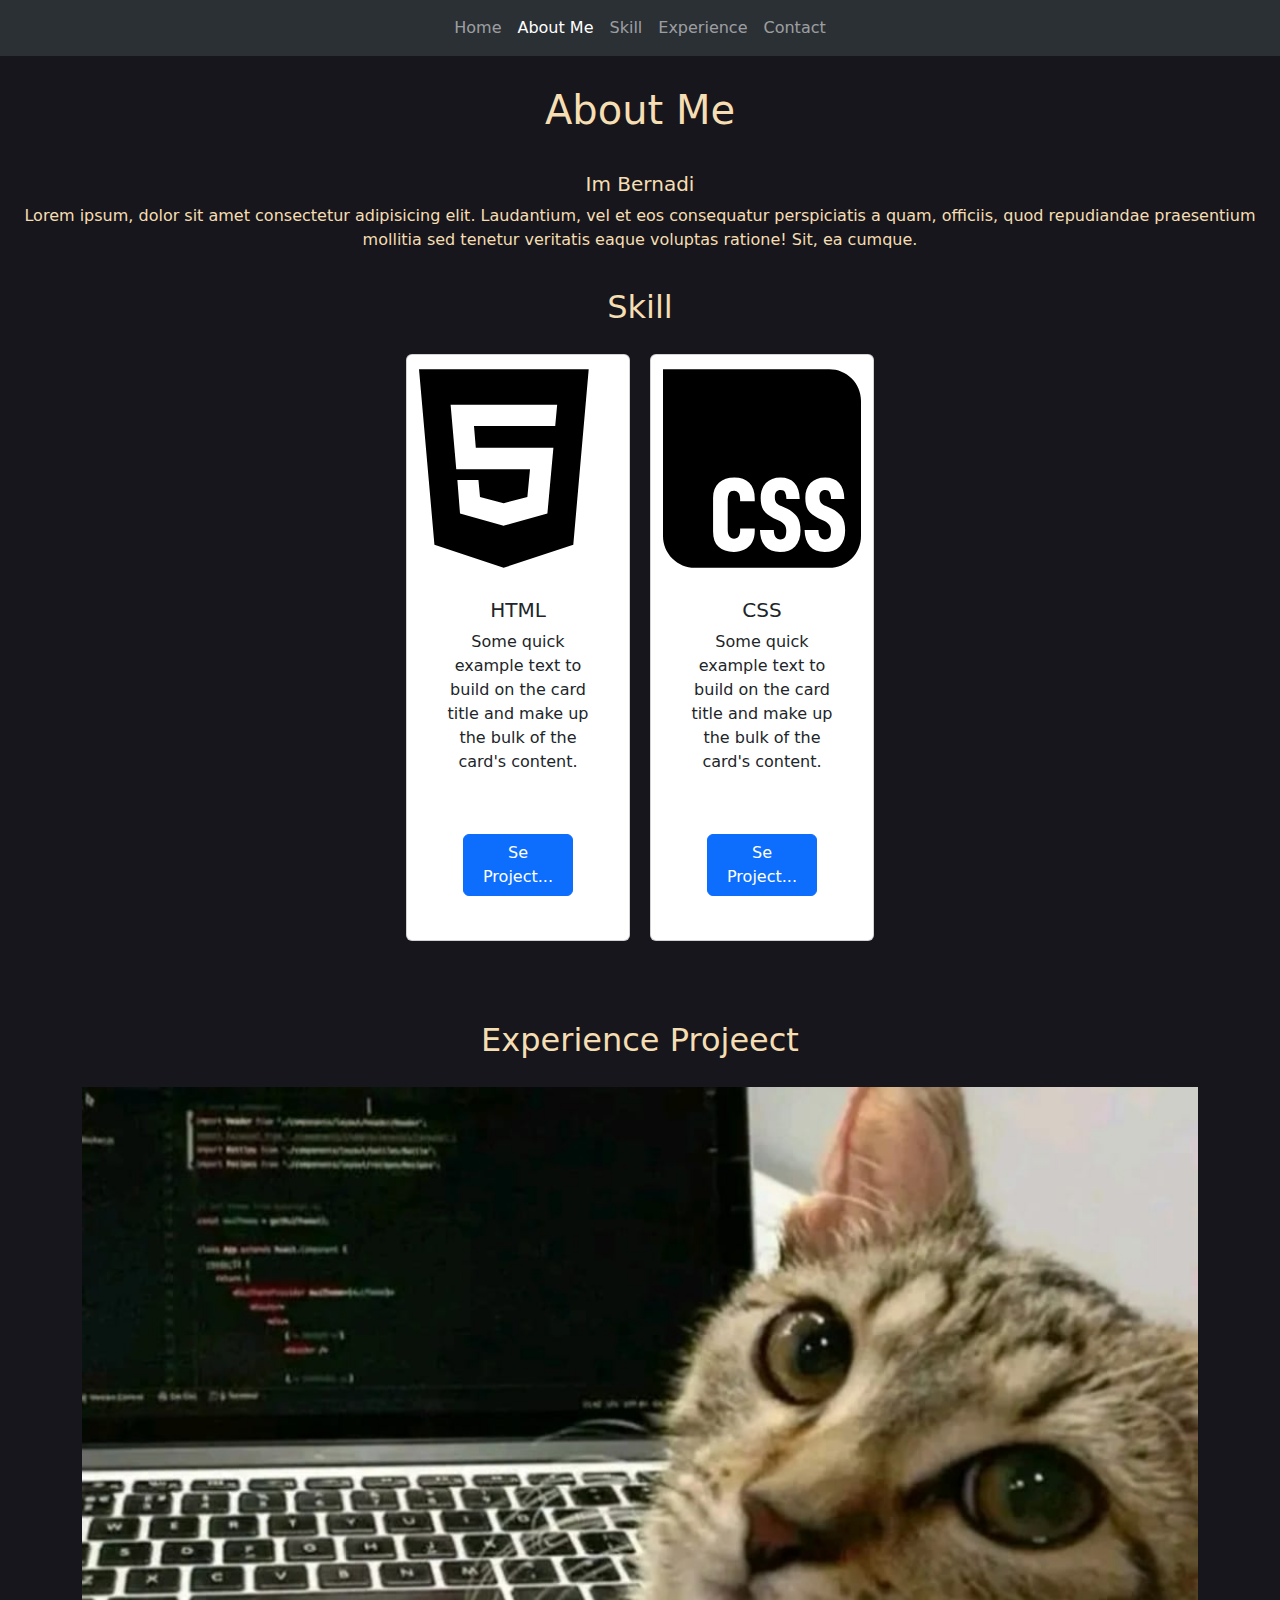
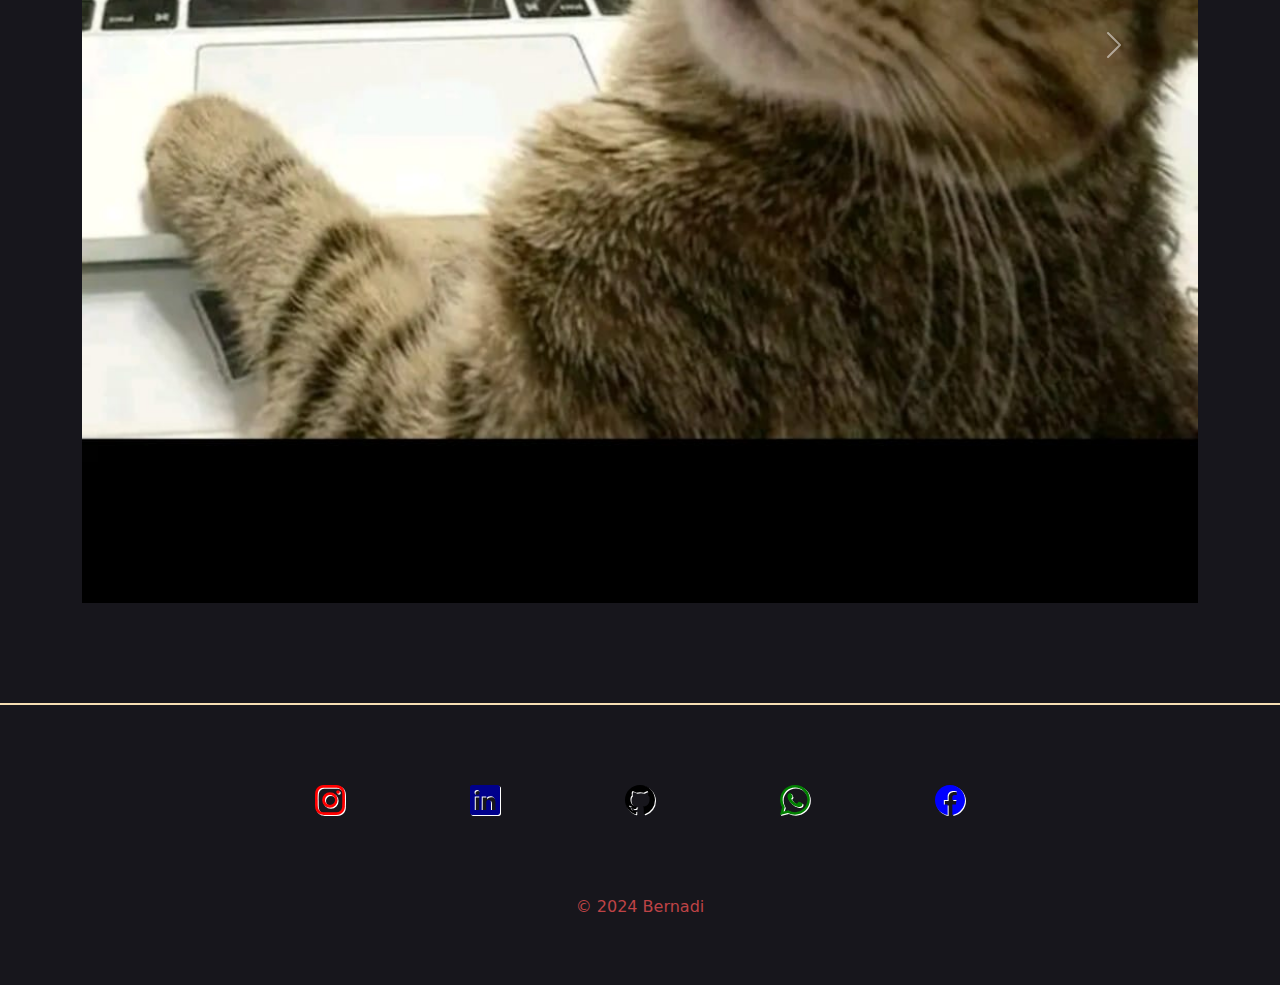
==== about.html @ 2831c555 "Add files via upload" ====
<!DOCTYPE html>
<html lang="en">

<head>
    <meta charset="UTF-8">
    <meta name="viewport" content="width=device-width, initial-scale=1.0">
    <title>Bernadi | About Me</title>
    <link rel="stylesheet" href="about.css">
    <link href="https://cdn.jsdelivr.net/npm/bootstrap@5.3.3/dist/css/bootstrap.min.css" rel="stylesheet"
        integrity="sha384-QWTKZyjpPEjISv5WaRU9OFeRpok6YctnYmDr5pNlyT2bRjXh0JMhjY6hW+ALEwIH" crossorigin="anonymous" />
</head>

<body style="background-color: #17161c;">

    <!-- Navbar -->
    <nav class="navbar navbar-expand-lg bg-body-tertiary" data-bs-theme="dark">
        <div class="container-fluid">
            <button class="navbar-toggler ms-auto" type="button" data-bs-toggle="collapse"
                data-bs-target="#navbarNavAltMarkup" aria-controls="navbarNavAltMarkup" aria-expanded="false"
                aria-label="Toggle navigation">
                <span class="navbar-toggler-icon"></span>
            </button>
            <div class="collapse navbar-collapse justify-content-center" id="navbarNavAltMarkup">
                <div class="navbar-nav text-center">
                    <a class="nav-link" href="index.html">Home</a>
                    <a class="nav-link active" aria-current="page" href="#">About Me</a>
                    <a class="nav-link" href="#skills">Skill</a>
                    <a class="nav-link" href="#exper">Experience</a>
                    <a class="nav-link" href="#contact">Contact</a>
                </div>
            </div>
        </div>
    </nav>

    <!-- Contents -->
    <div class="contents">
        <h1 class="text-center" style="padding: 30px; color: wheat;">About Me</h1>
        <div class="aboutme" style="text-align: center;">
            <h5 style="color: wheat;">Im Bernadi</h5>
            <p style="color: wheat;">Lorem ipsum, dolor sit amet consectetur adipisicing elit. Laudantium, vel et eos consequatur perspiciatis a quam, officiis, quod repudiandae praesentium mollitia sed tenetur veritatis eaque voluptas ratione! Sit, ea cumque.</p>
        </div>
        <!-- Skill -->
        <div class="container" id="skills">
            <h2 class="text-center" style="padding: 20px; color: wheat;">Skill</h2>
            <div class="row justify-content-center">
                <div class="card" style="width: 14rem; text-align: center;">
                    <img src="html5-brands-solid.svg" class="card-img-top" alt="html">
                    <div class="card-body">
                        <h5 class="card-title">HTML</h5>
                        <p class="card-text">Some quick example text to build on the card title and make up the bulk of
                            the card's
                            content.</p>
                    </div>
                    <div class="card-body">
                        <a class="btn btn-primary" href="https://github.com/" role="button" style="margin: 28px;">Se
                            Project...</a>
                    </div>
                </div>
                <div class="card" style="width: 14rem; text-align: center;">
                    <img src="css-brands-solid.svg" class="card-img-top" alt="css">
                    <div class="card-body">
                        <h5 class="card-title">CSS</h5>
                        <p class="card-text">Some quick example text to build on the card title and make up the bulk of
                            the card's
                            content.</p>
                    </div>
                    <div class="card-body">
                        <a class="btn btn-primary" href="https://github.com/" role="button" style="margin: 28px;">Se
                            Project...</a>
                    </div>
                </div>
                <!-- Experience -->
                <div class="experience" id="exper">
                    <h2 class="text-center" style="padding: 20px; color: wheat;">Experience Projeect</h2>
                    <div id="carouselExampleAutoplaying" class="carousel slide" data-bs-ride="carousel">
                        <div class="carousel-inner">
                            <div class="carousel-item active">
                                <img src="fotow.jpg" class="d-block w-100" alt="foto1">
                            </div>
                            <div class="carousel-item">
                                <img src="fotow.jpg" class="d-block w-100" alt="foto2">
                            </div>
                            <div class="carousel-item">
                                <img src="fotow.jpg" class="d-block w-100" alt="foto3">
                            </div>
                        </div>
                        <button class="carousel-control-prev" type="button" data-bs-target="#carouselExampleAutoplaying"
                            data-bs-slide="prev">
                            <span class="carousel-control-prev-icon" aria-hidden="true"></span>
                            <span class="visually-hidden">Previous</span>
                        </button>
                        <button class="carousel-control-next" type="button" data-bs-target="#carouselExampleAutoplaying"
                            data-bs-slide="next">
                            <span class="carousel-control-next-icon" aria-hidden="true"></span>
                            <span class="visually-hidden">Next</span>
                        </button>
                    </div>
                </div>
            </div>
        </div>
    </div>

    <!-- Contact -->
    <div class="sosmed" style="padding-top: 80px;" id="contact">
        <a href="https://www.instagram.com/" target="_blank"><img src="instagram.svg" alt="Instagram"></a>
        <a href="https://www.linkedin.com/" target="_blank"><img src="linkedin.svg" alt="LinkedIn"></a>
        <a href="https://github.com/" target="_blank"><img src="github.svg" alt="GitHub"></a>
        <a href="https://wa.me/" target="_blank"><img src="whatsapp.svg" alt="WhatsApp"></a>
        <a href="https://www.facebook.com/" target="_blank"><img src="facebook.svg" alt="Facebook"></a>
    </div>

    <!-- Footer -->
    <div class="footer text-center" style="padding: 50px;">
        <p style="color: #be4346;">&copy; 2024 Bernadi</p>
    </div>

    <!-- Script -->
    <script src="https://cdn.jsdelivr.net/npm/bootstrap@5.3.3/dist/js/bootstrap.bundle.min.js"
        integrity="sha384-YvpcrYf0tY3lHB60NNkmXc5s9fDVZLESaAA55NDzOxhy9GkcIdslK1eN7N6jIeHz"
        crossorigin="anonymous"></script>

</body>

</html>
---- about.css ----
.navbar a:hover {
    color: red;
}

.row {
    margin: 10px;
}
.card {
    margin: 10px;
}

.sosmed a {
    margin: 10px;
    filter: drop-shadow(1px 1px white);
}

.sosmed {
    text-align: center;
    justify-content: center;
    padding: 30px;
    border-top: 2px solid wheat;
    margin-top: 50px;
}
.sosmed a {
    margin: 60px;
    padding-top: 30px;
}

.experience {
    padding: 50px;
}
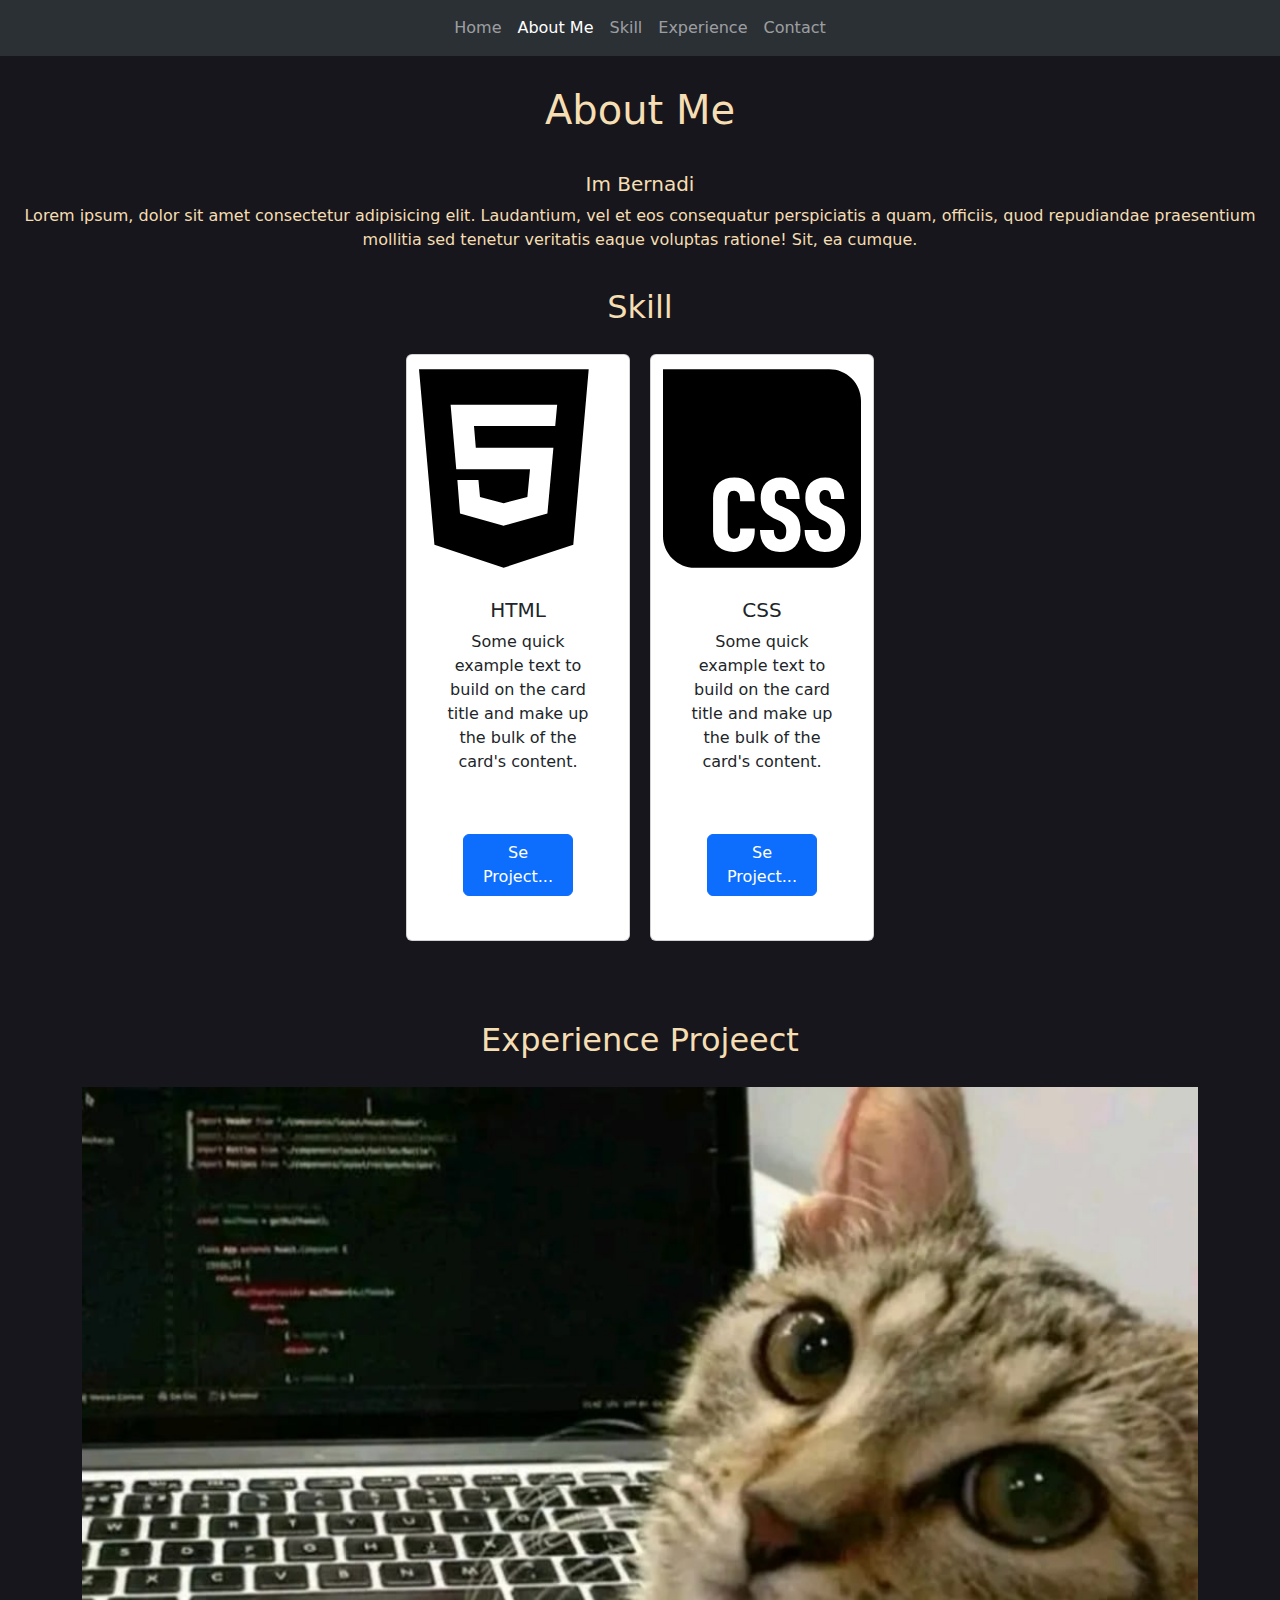
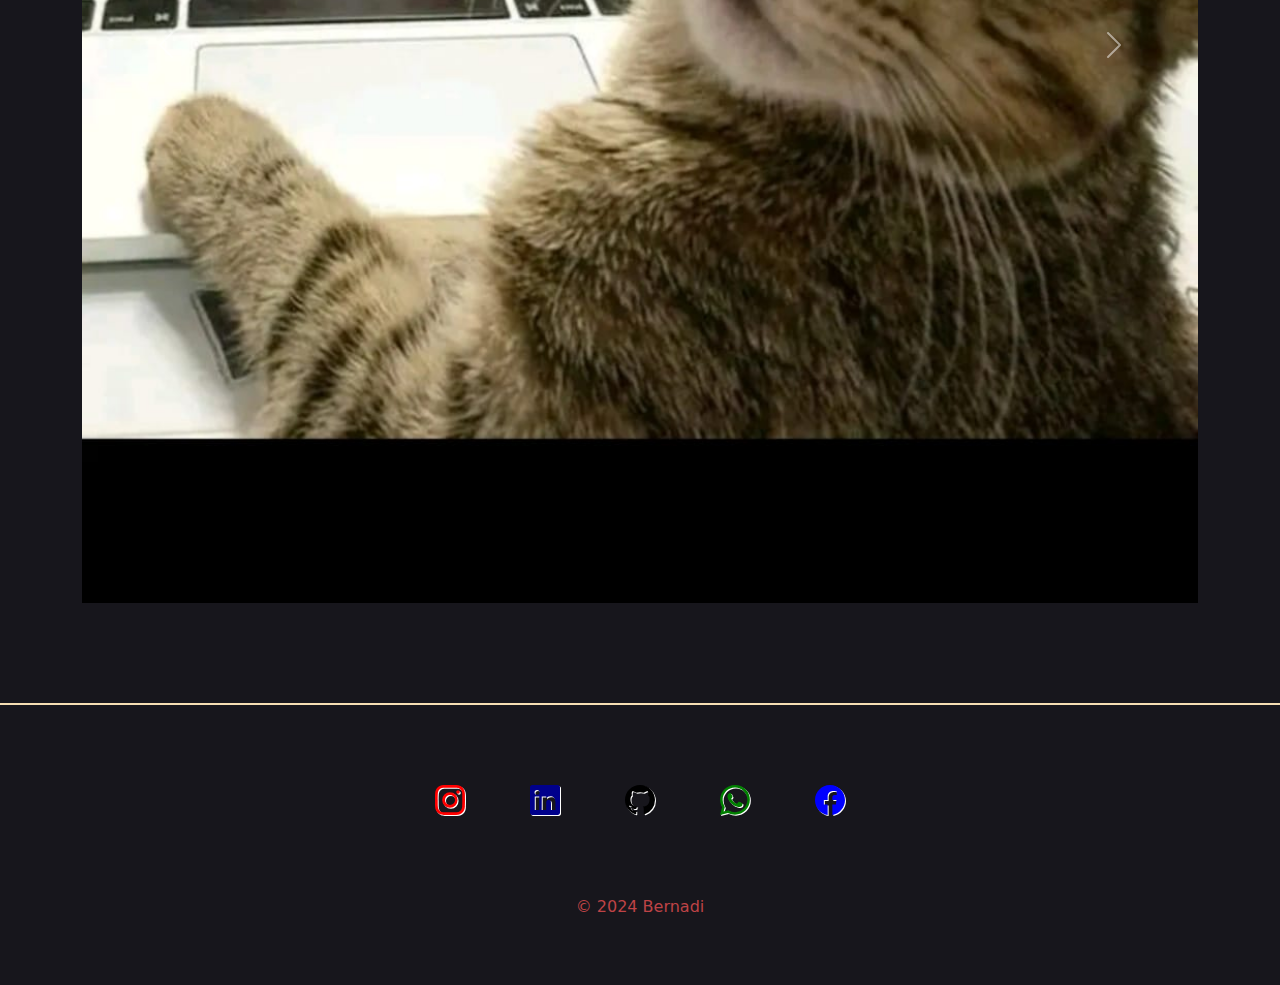
==== commit 9913e498: "Update about.html" ====
--- a/about.html
+++ b/about.html
@@ -26,7 +26,7 @@
                     <a class="nav-link active" aria-current="page" href="#">About Me</a>
                     <a class="nav-link" href="#skills">Skill</a>
                     <a class="nav-link" href="#exper">Experience</a>
-                    <a class="nav-link" href="#contact">Contact</a>
+                    <a class="nav-link" href="contact.html">Contact</a>
                 </div>
             </div>
         </div>
@@ -121,4 +121,4 @@
 
 </body>
 
-</html>+</html>
--- a/about.css
+++ b/about.css
@@ -22,10 +22,10 @@
     margin-top: 50px;
 }
 .sosmed a {
-    margin: 60px;
+    margin: 30px;
     padding-top: 30px;
 }
 
 .experience {
     padding: 50px;
-}+}
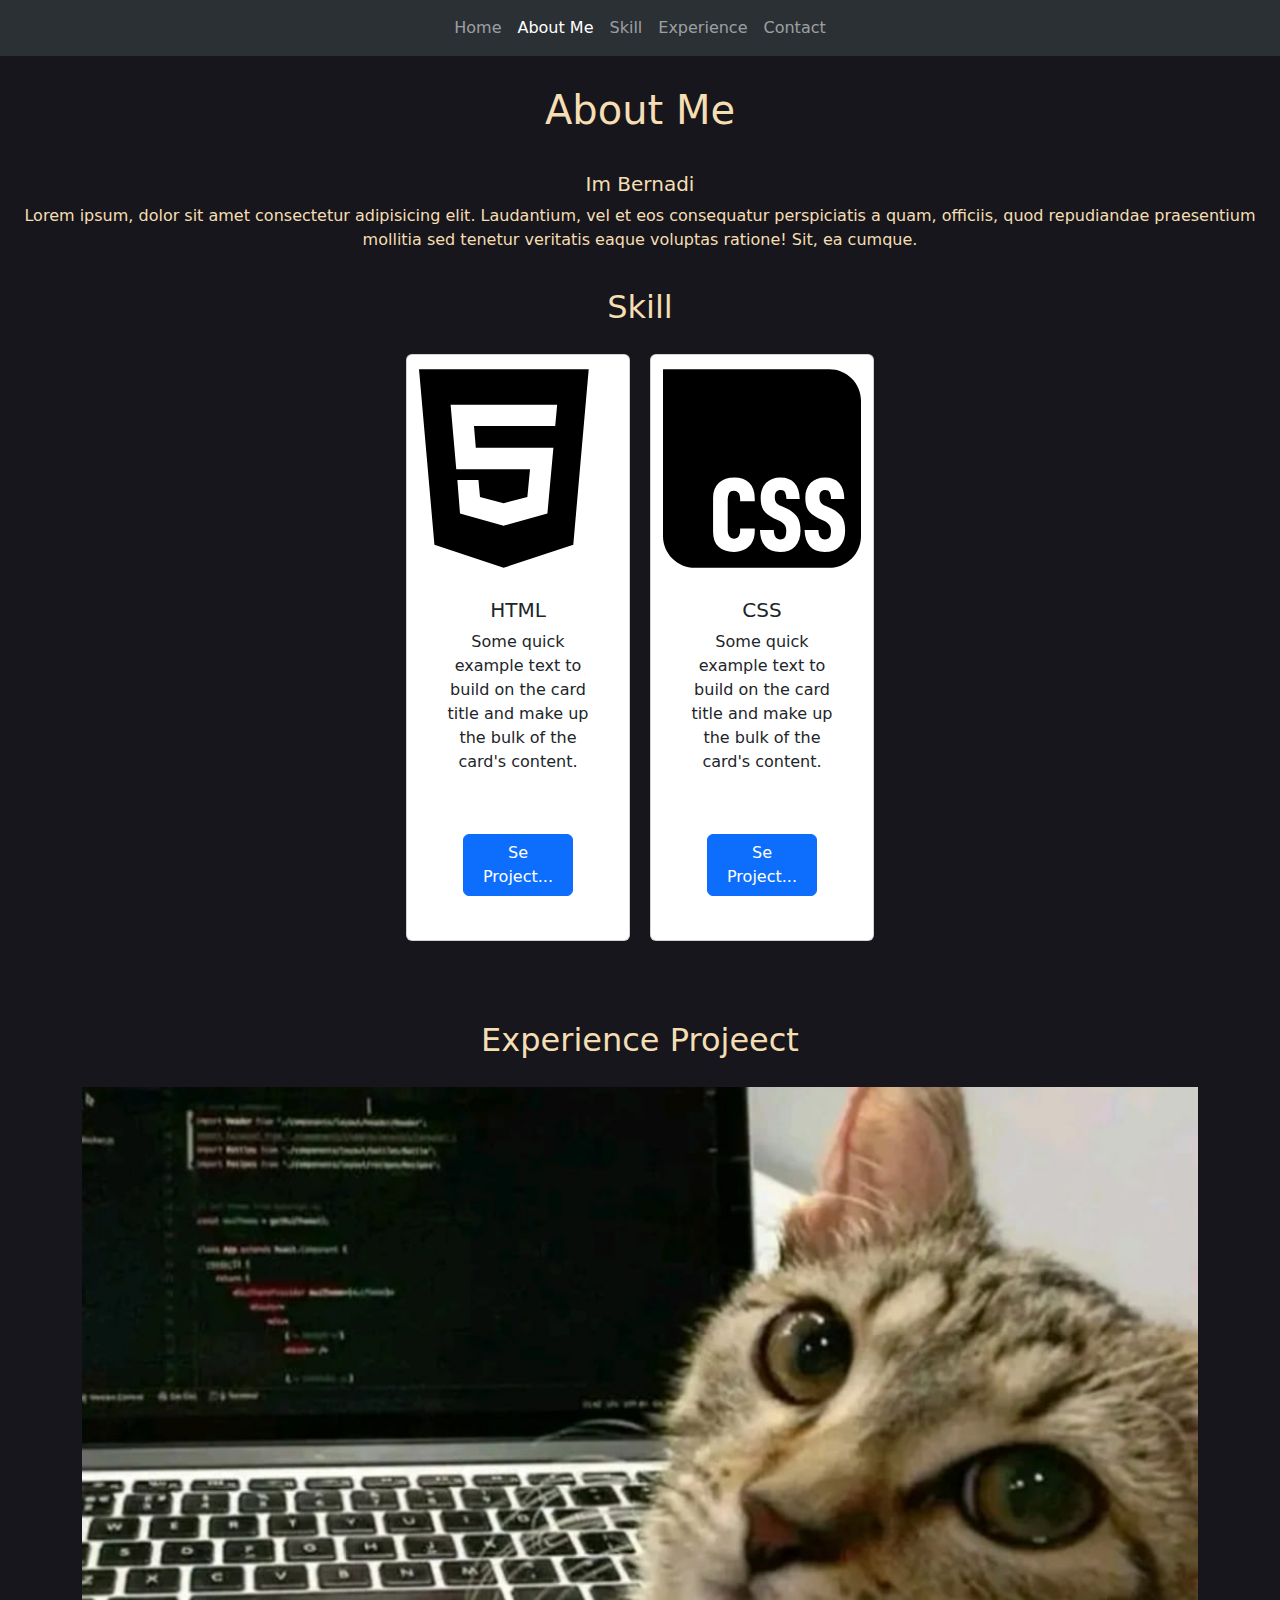
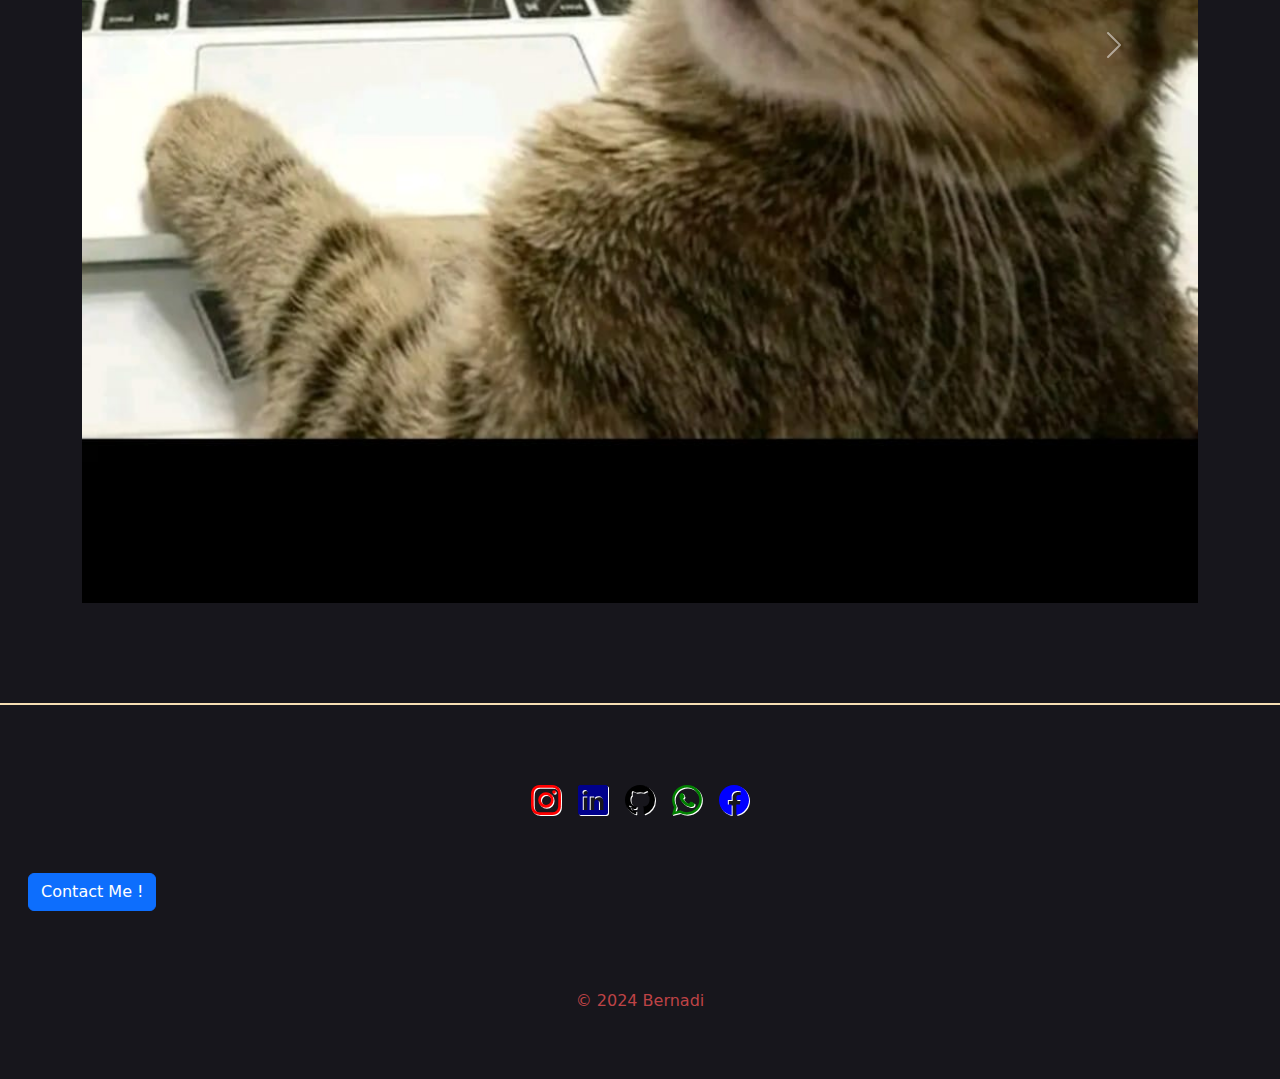
==== commit 30f0c31c: "Update about.html" ====
--- a/about.html
+++ b/about.html
@@ -108,6 +108,9 @@
         <a href="https://wa.me/" target="_blank"><img src="whatsapp.svg" alt="WhatsApp"></a>
         <a href="https://www.facebook.com/" target="_blank"><img src="facebook.svg" alt="Facebook"></a>
     </div>
+         <div class="tambah">
+        <a class="btn btn-primary" href="contact.html" role="button" style="margin: 28px;">Contact Me !</a>
+    </div>
 
     <!-- Footer -->
     <div class="footer text-center" style="padding: 50px;">
--- a/about.css
+++ b/about.css
@@ -10,7 +10,7 @@
 }
 
 .sosmed a {
-    margin: 10px;
+    margin: 6px;
     filter: drop-shadow(1px 1px white);
 }
 
@@ -21,11 +21,6 @@
     border-top: 2px solid wheat;
     margin-top: 50px;
 }
-.sosmed a {
-    margin: 30px;
-    padding-top: 30px;
-}
-
 .experience {
     padding: 50px;
 }
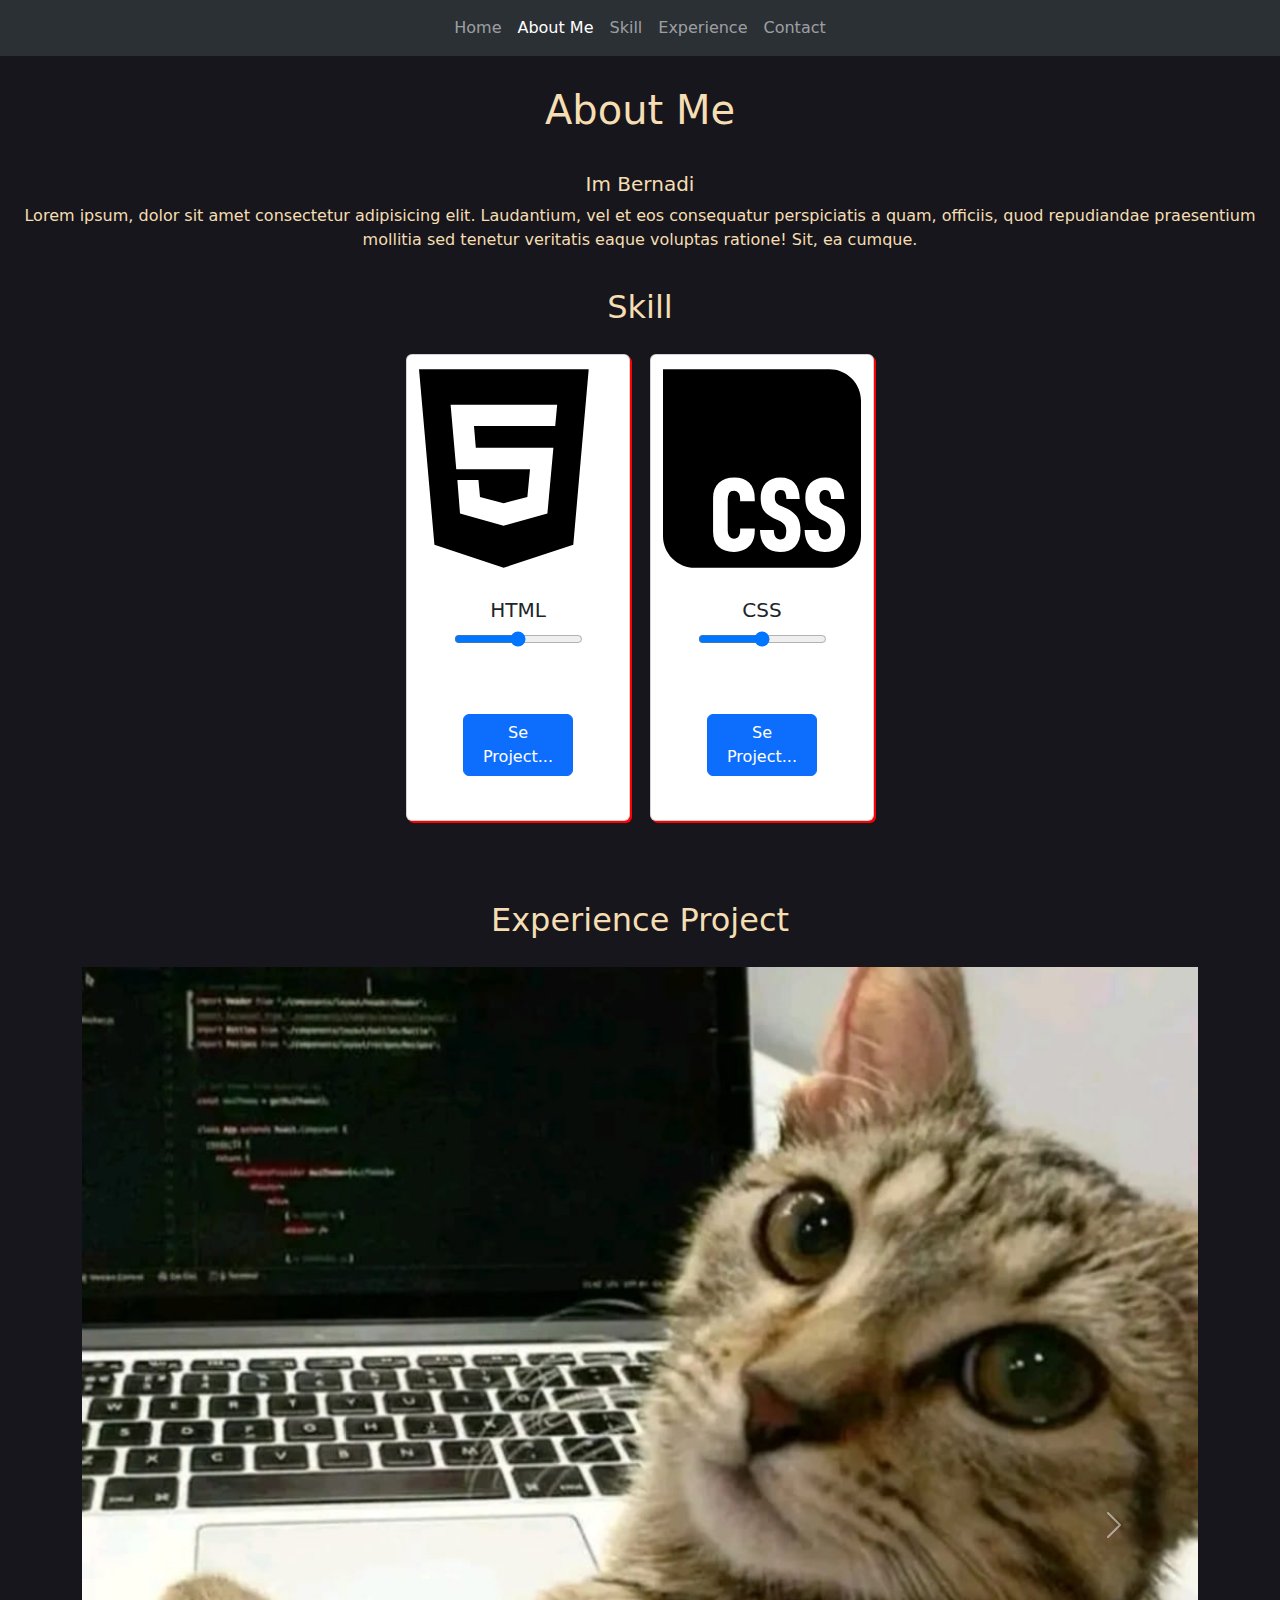
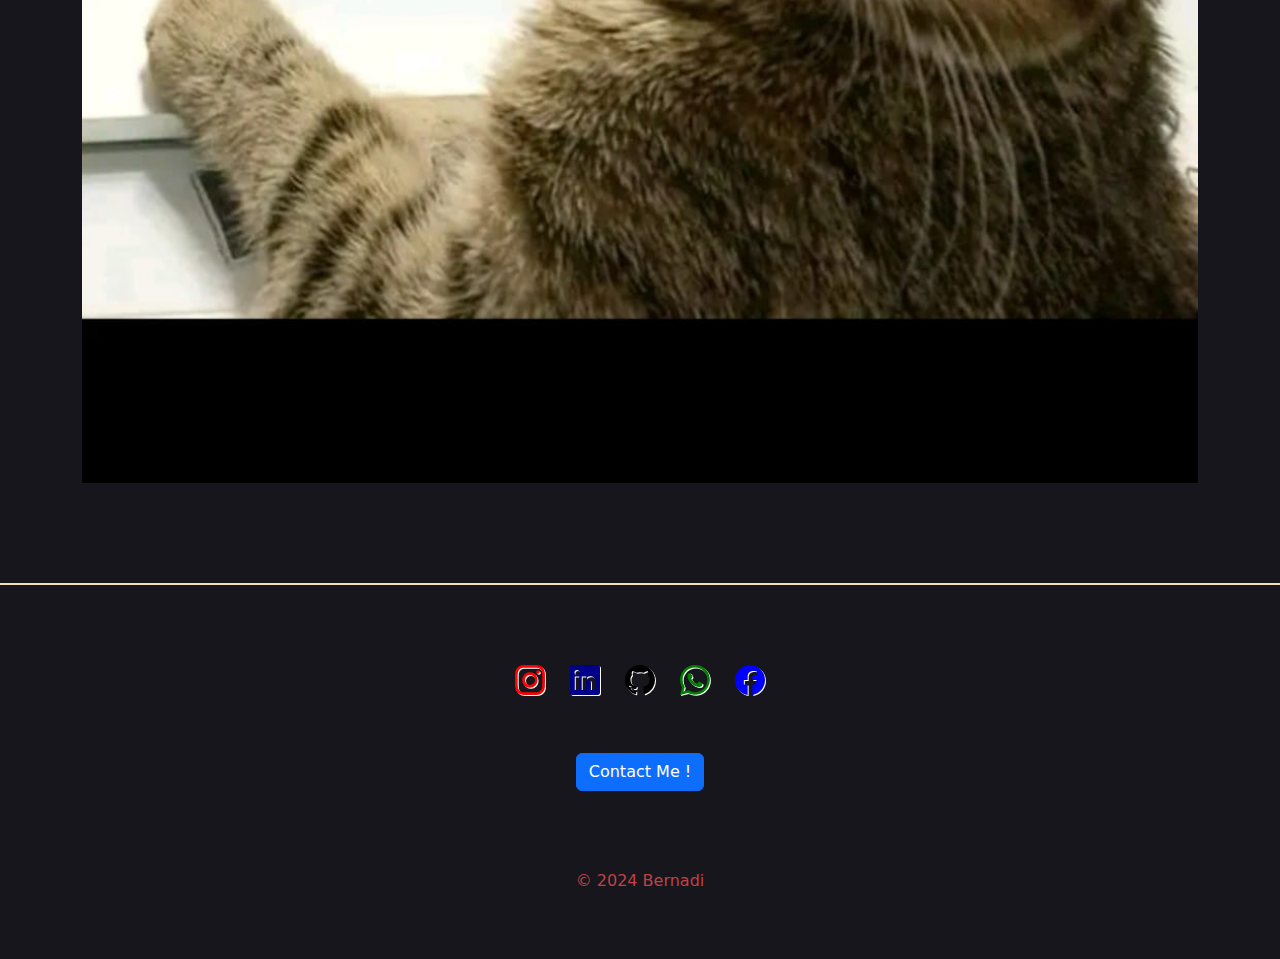
==== commit 2fc91349: "Update about.html" ====
--- a/about.html
+++ b/about.html
@@ -47,9 +47,7 @@
                     <img src="html5-brands-solid.svg" class="card-img-top" alt="html">
                     <div class="card-body">
                         <h5 class="card-title">HTML</h5>
-                        <p class="card-text">Some quick example text to build on the card title and make up the bulk of
-                            the card's
-                            content.</p>
+                        <p class="card-text"><input type="range" /></p>
                     </div>
                     <div class="card-body">
                         <a class="btn btn-primary" href="https://github.com/" role="button" style="margin: 28px;">Se
@@ -60,9 +58,7 @@
                     <img src="css-brands-solid.svg" class="card-img-top" alt="css">
                     <div class="card-body">
                         <h5 class="card-title">CSS</h5>
-                        <p class="card-text">Some quick example text to build on the card title and make up the bulk of
-                            the card's
-                            content.</p>
+                        <p class="card-text"><input type="range"/></p>
                     </div>
                     <div class="card-body">
                         <a class="btn btn-primary" href="https://github.com/" role="button" style="margin: 28px;">Se
@@ -71,7 +67,7 @@
                 </div>
                 <!-- Experience -->
                 <div class="experience" id="exper">
-                    <h2 class="text-center" style="padding: 20px; color: wheat;">Experience Projeect</h2>
+                    <h2 class="text-center" style="padding: 20px; color: wheat;">Experience Project</h2>
                     <div id="carouselExampleAutoplaying" class="carousel slide" data-bs-ride="carousel">
                         <div class="carousel-inner">
                             <div class="carousel-item active">
@@ -108,7 +104,7 @@
         <a href="https://wa.me/" target="_blank"><img src="whatsapp.svg" alt="WhatsApp"></a>
         <a href="https://www.facebook.com/" target="_blank"><img src="facebook.svg" alt="Facebook"></a>
     </div>
-         <div class="tambah">
+    <div class="tambah">
         <a class="btn btn-primary" href="contact.html" role="button" style="margin: 28px;">Contact Me !</a>
     </div>
 
--- a/about.css
+++ b/about.css
@@ -7,10 +7,11 @@
 }
 .card {
     margin: 10px;
+    box-shadow: 2px 2px red;
 }
 
 .sosmed a {
-    margin: 6px;
+    margin: 10px;
     filter: drop-shadow(1px 1px white);
 }
 
@@ -21,6 +22,26 @@
     border-top: 2px solid wheat;
     margin-top: 50px;
 }
+.sosmed a {
+    margin: 10px;
+    padding-top: 30px;
+}
+
 .experience {
     padding: 50px;
 }
+.card:hover {
+  transform: translateY(-5px);  
+}
+
+.tambah {
+    justify-content: center;
+    text-align: center;
+}
+.tambah a:hover {
+    transform: translateY(-5px);
+}
+
+.sosmed img:hover {
+     transform: translateY(-5px);
+}
